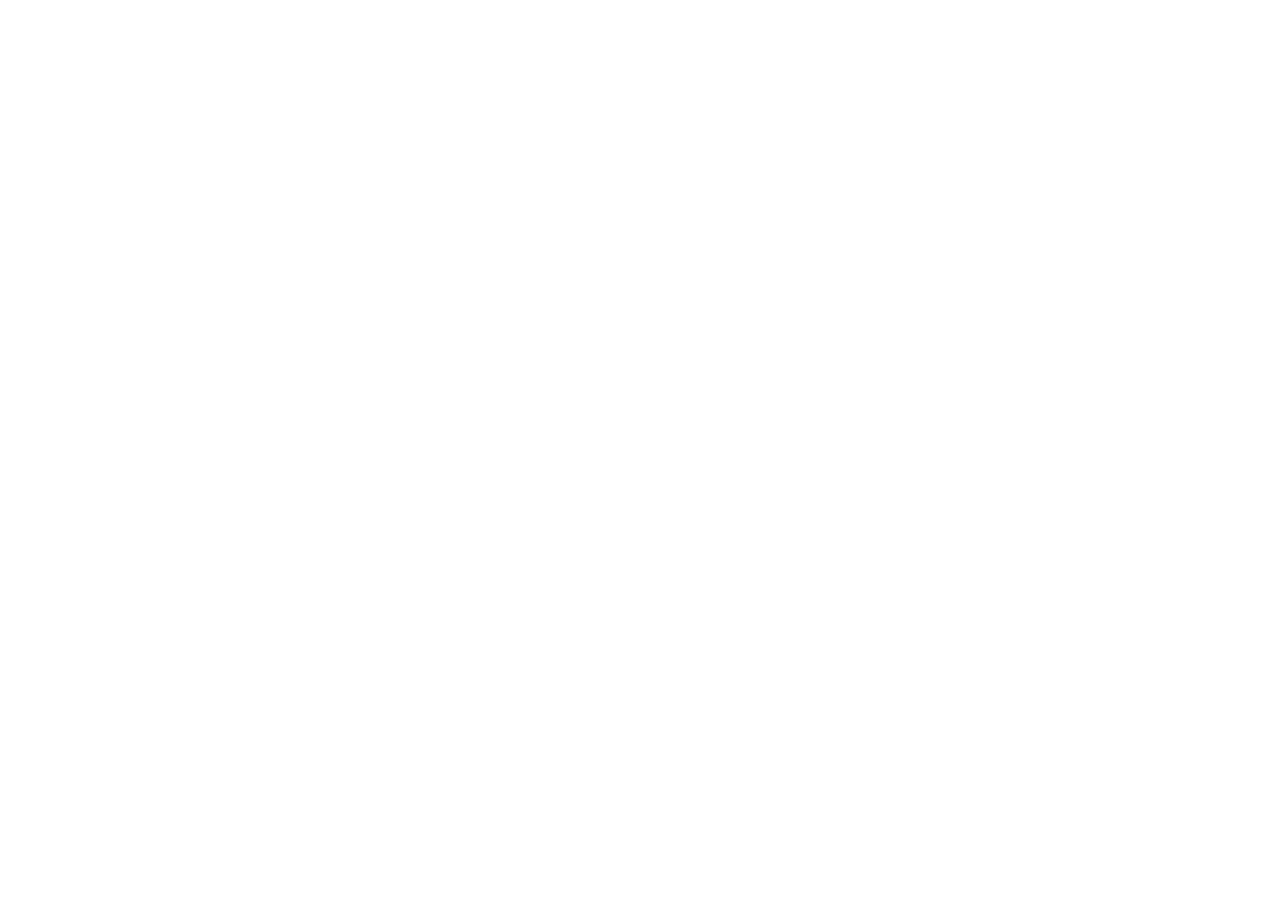
==== pineConeAnkhaa/css_postions/index.html @ ba1b8256 "h" ====
<!DOCTYPE html>
<html lang="en">
<head>
    <meta charset="UTF-8">
    <meta name="viewport" content="width=device-width, initial-scale=1.0">
    <title>Document</title>
</head>
<body>
    
</body>
</html>
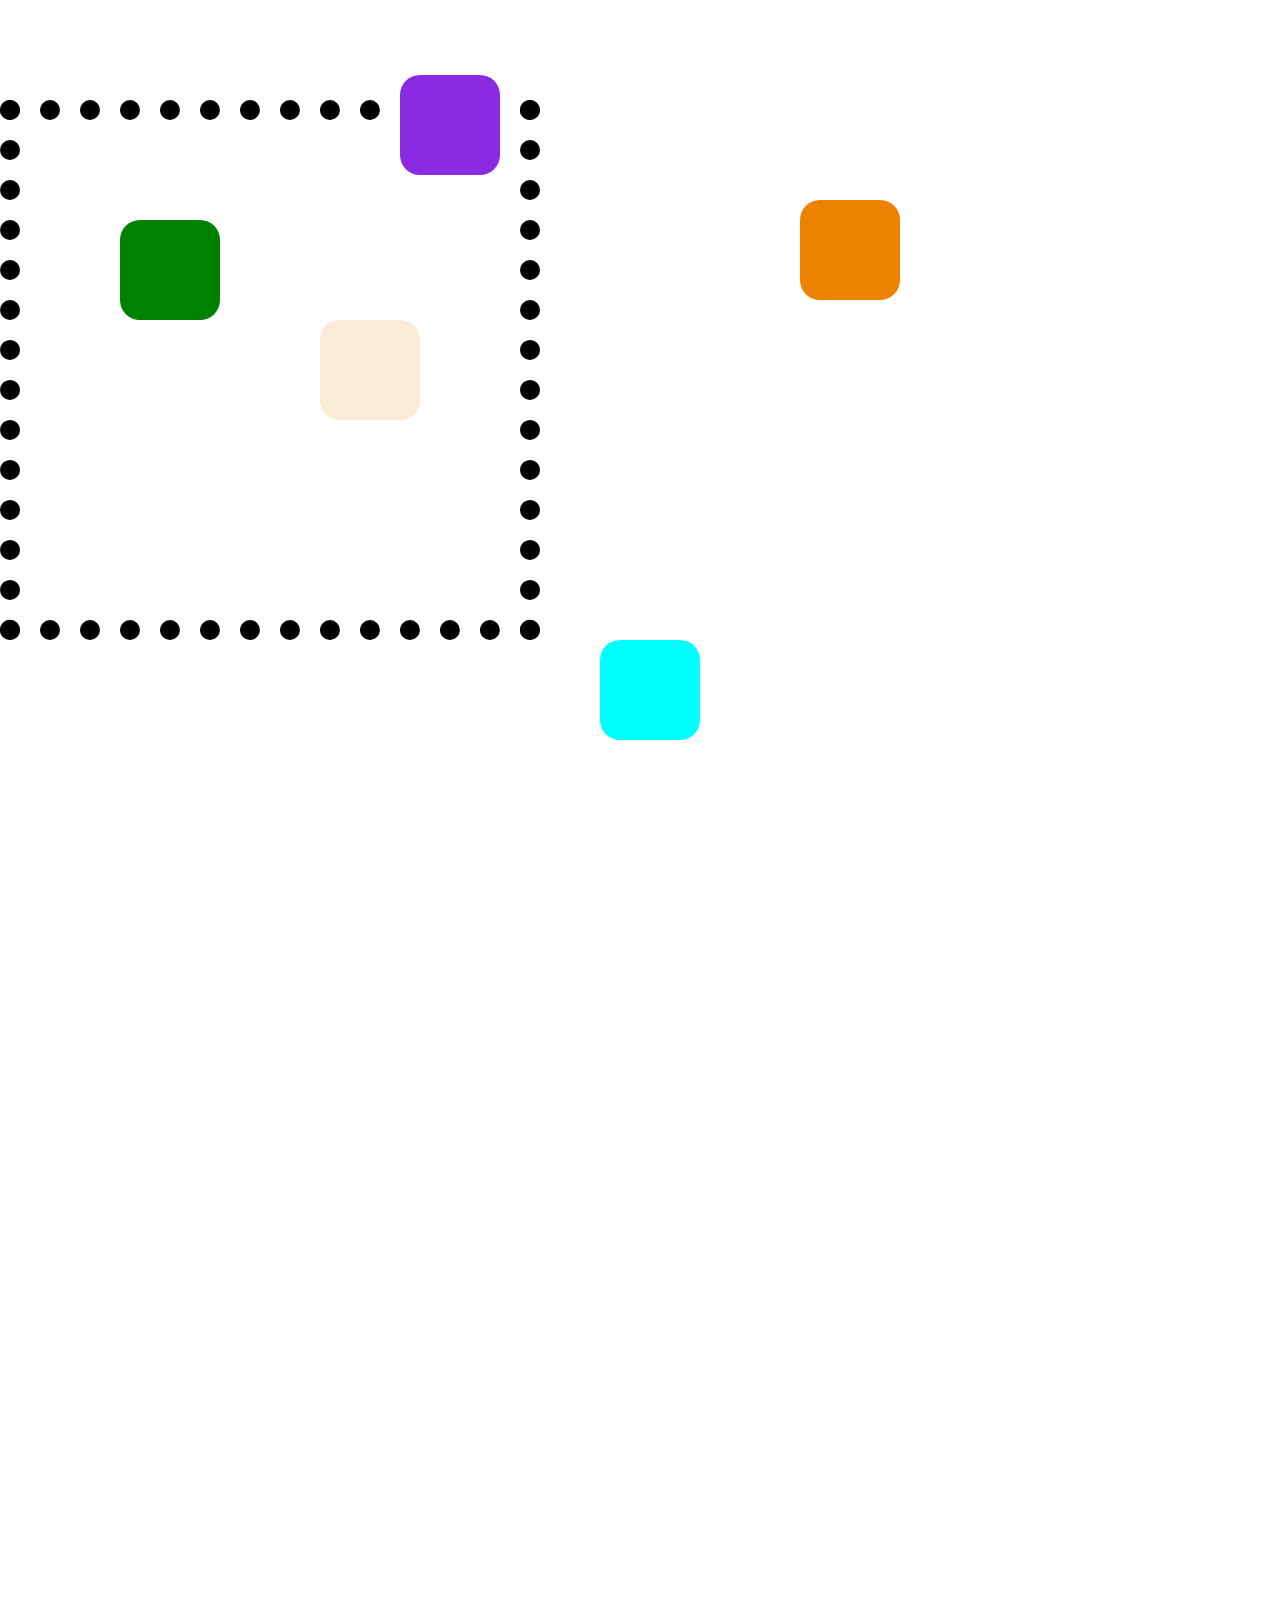
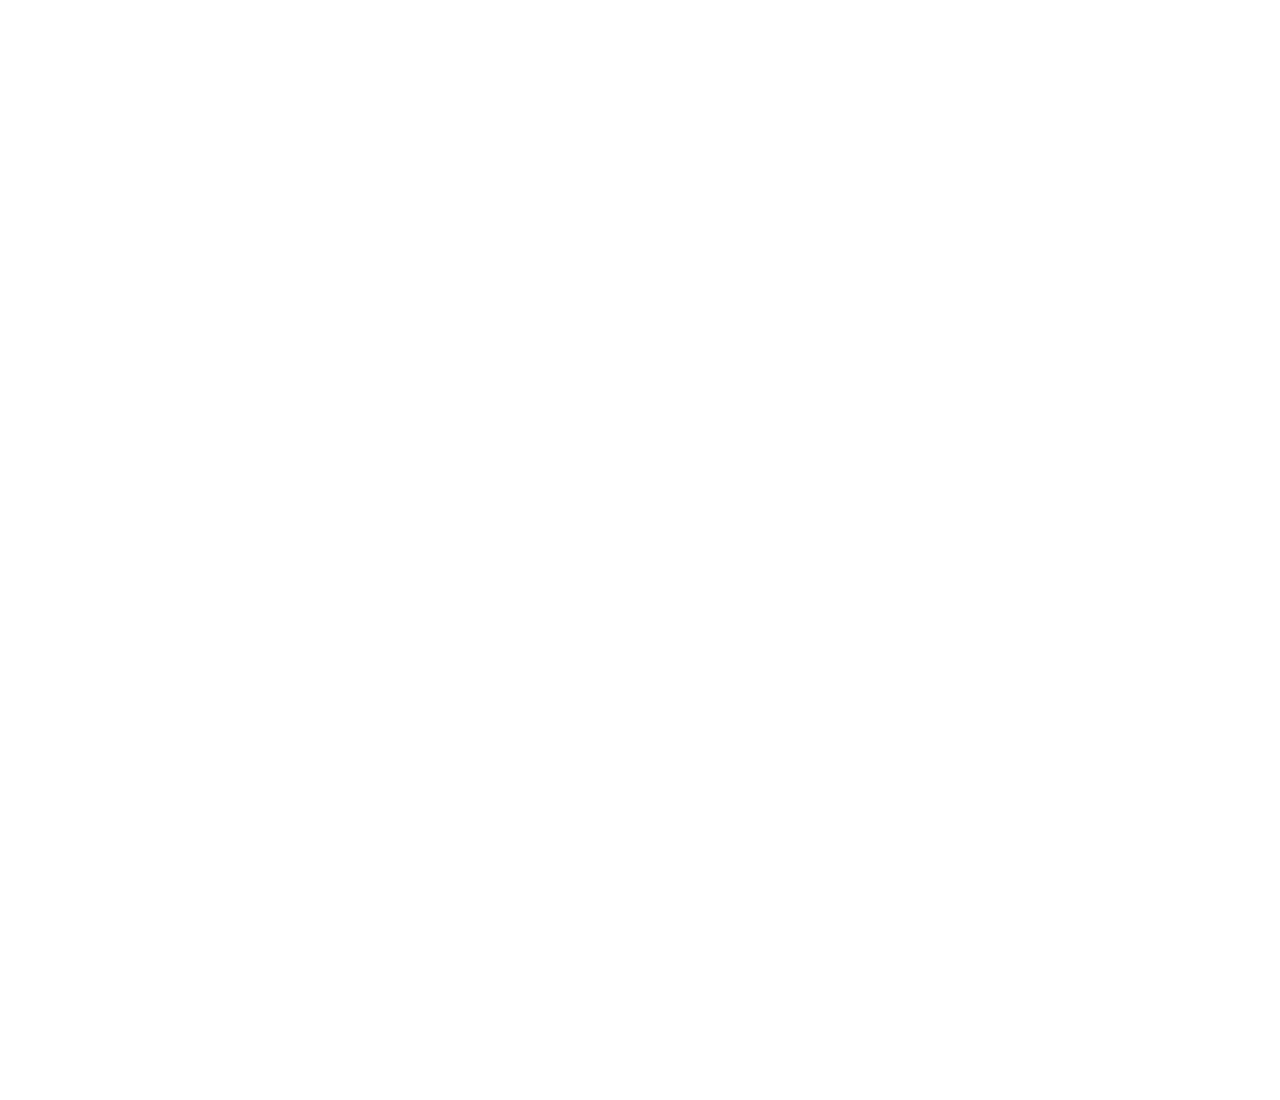
==== commit 04aeb06c: "1st task" ====
--- a/pineConeAnkhaa/css_postions/index.html
+++ b/pineConeAnkhaa/css_postions/index.html
@@ -4,8 +4,15 @@
     <meta charset="UTF-8">
     <meta name="viewport" content="width=device-width, initial-scale=1.0">
     <title>Document</title>
+    <link rel="stylesheet" href="./postions_css/style.css">
 </head>
 <body>
-    
+    <div class="box box1"></div>
+    <div class="container">
+        <div class="box box2"></div>
+        <div class="box box3"></div>
+    </div>
+    <div class="box box4"></div>
+    <div class="box box5"></div>
 </body>
 </html>--- a/pineConeAnkhaa/css_postions/postions_css/style.css
+++ b/pineConeAnkhaa/css_postions/postions_css/style.css
@@ -0,0 +1,52 @@
+*{
+    margin: 0;
+}
+body{
+    height: 300vh;
+}
+.box{
+    width: 100px;
+    height: 100px;
+    background-color: rgb(236, 130, 0);
+    border-radius: 20px;
+}
+.box5{
+    top: 40px;
+    left: 600px;
+    position: sticky;
+    background-color: aqua;
+}
+
+.box2{
+    left: 300px;
+    top: 200px;
+    position: relative;
+    background-color: antiquewhite;
+}
+
+.box3{
+    position: absolute;
+    left: 100px;
+    right: 100px;
+    background-color: green;
+}
+
+.box4{
+    top: 75px;
+    left: 400px;
+    position: fixed;
+    background-color: blueviolet;
+}
+
+.box1{
+    position: relative;
+    left: 800px;
+    top: 200px;
+}
+
+.container{
+    border: 20px black dotted;
+    height: 500px;
+    width: 500px;
+    position: relative;
+}